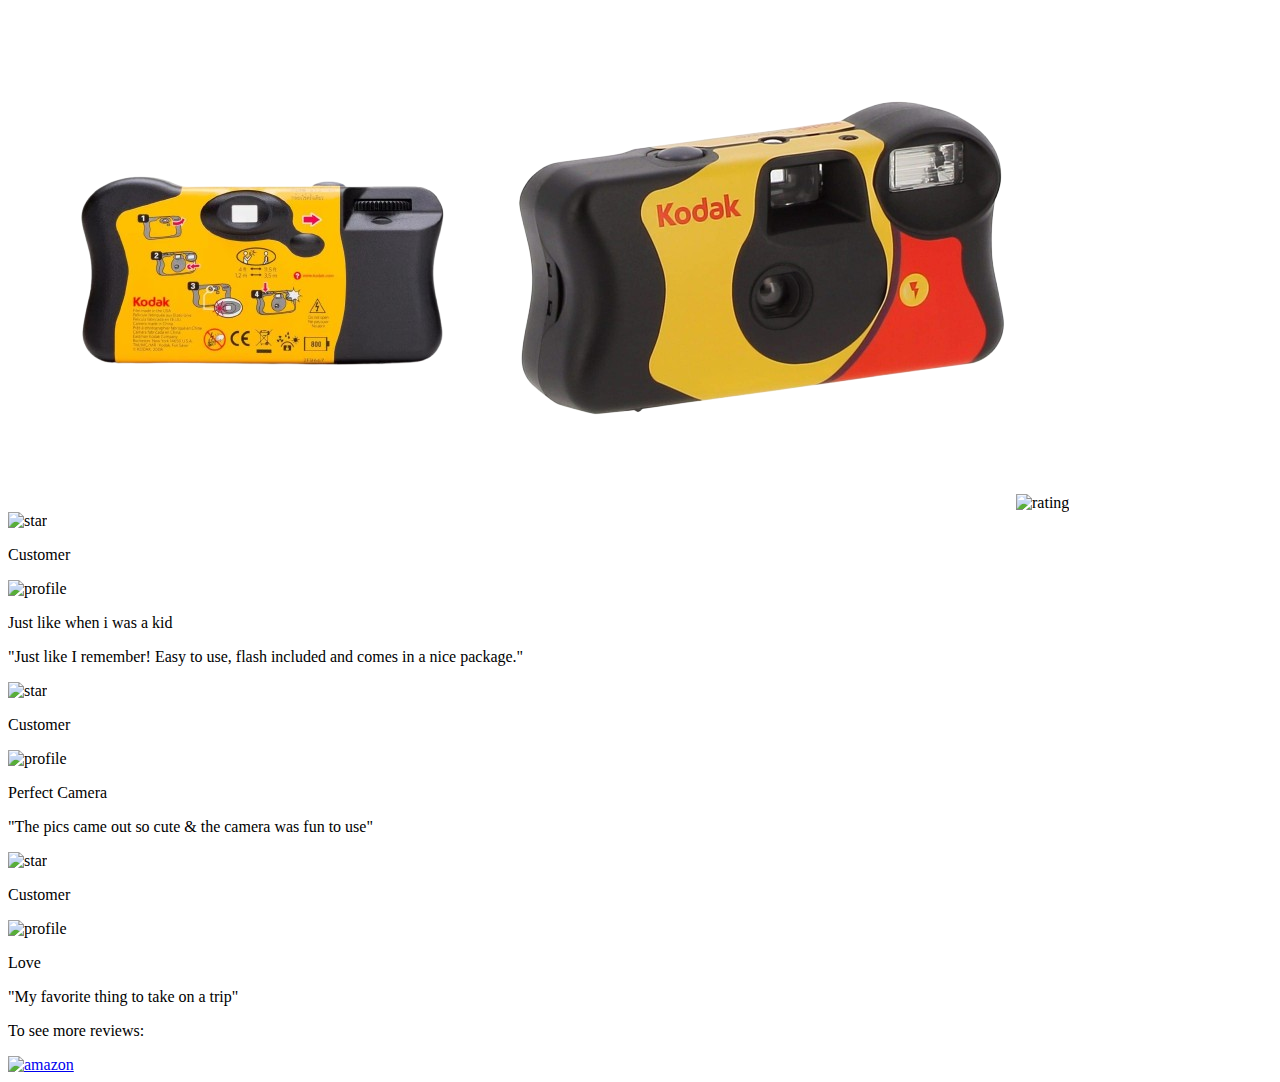
==== index2.html @ 7a3fc010 "fixed again arrow and added reviews in the second hmtl" ====
<!DOCTYPE html>
<html lang="en">
<head>
    <meta charset="UTF-8">
    <meta name="viewport" content="width=device-width, initial-scale=1.0">
    <title>Document</title>
    <link rel="stylesheet" href="style.csss">
</head>
<body>
    <img src="IMG_6642-removebg-preview.png" alt="camera">
    <img src="IMG_6643-removebg-preview.png" alt="cameraback">
    <img src="https://upshift.work/wp-content/uploads/2023/06/g2-rating-only.png" alt="rating">
    <div class="rating">
        <img src="https://parspng.com/wp-content/uploads/2023/01/5starspng.parspng.com-4.png" alt="star">
        <p>Customer</p>
        <img src="https://static-00.iconduck.com/assets.00/profile-circle-icon-512x512-zxne30hp.png" alt="profile">
        <div class="title"><p>Just like when i was a kid</p></div>
        <p>"Just like I remember! Easy to use, flash included and comes in a nice package."</p>
    </div>
    <div class="rating">
        <img src="https://parspng.com/wp-content/uploads/2023/01/5starspng.parspng.com-4.png" alt="star">
        <p>Customer</p>
        <img src="https://static-00.iconduck.com/assets.00/profile-circle-icon-512x512-zxne30hp.png" alt="profile">
        <div class="title"><p>Perfect Camera</p></div>
        <p>"The pics came out so cute & the camera was fun to use"</p>
    </div>
    <div class="rating">
        <img src="https://parspng.com/wp-content/uploads/2023/01/5starspng.parspng.com-4.png" alt="star">
        <p>Customer</p>
        <img src="https://static-00.iconduck.com/assets.00/profile-circle-icon-512x512-zxne30hp.png" alt="profile">
        <div class="title"><p>Love</p></div>
        <p>"My favorite thing to take on a trip"</p>
    </div>
    <p>To see more reviews:</p>
    <a href="https://a.co/d/iWmUZCM"><img src="https://www.hatchwise.com/wp-content/uploads/2022/08/Amazon-Logo-2000-present-1024x576.jpeg" alt="amazon"></a>
</body>
</html>
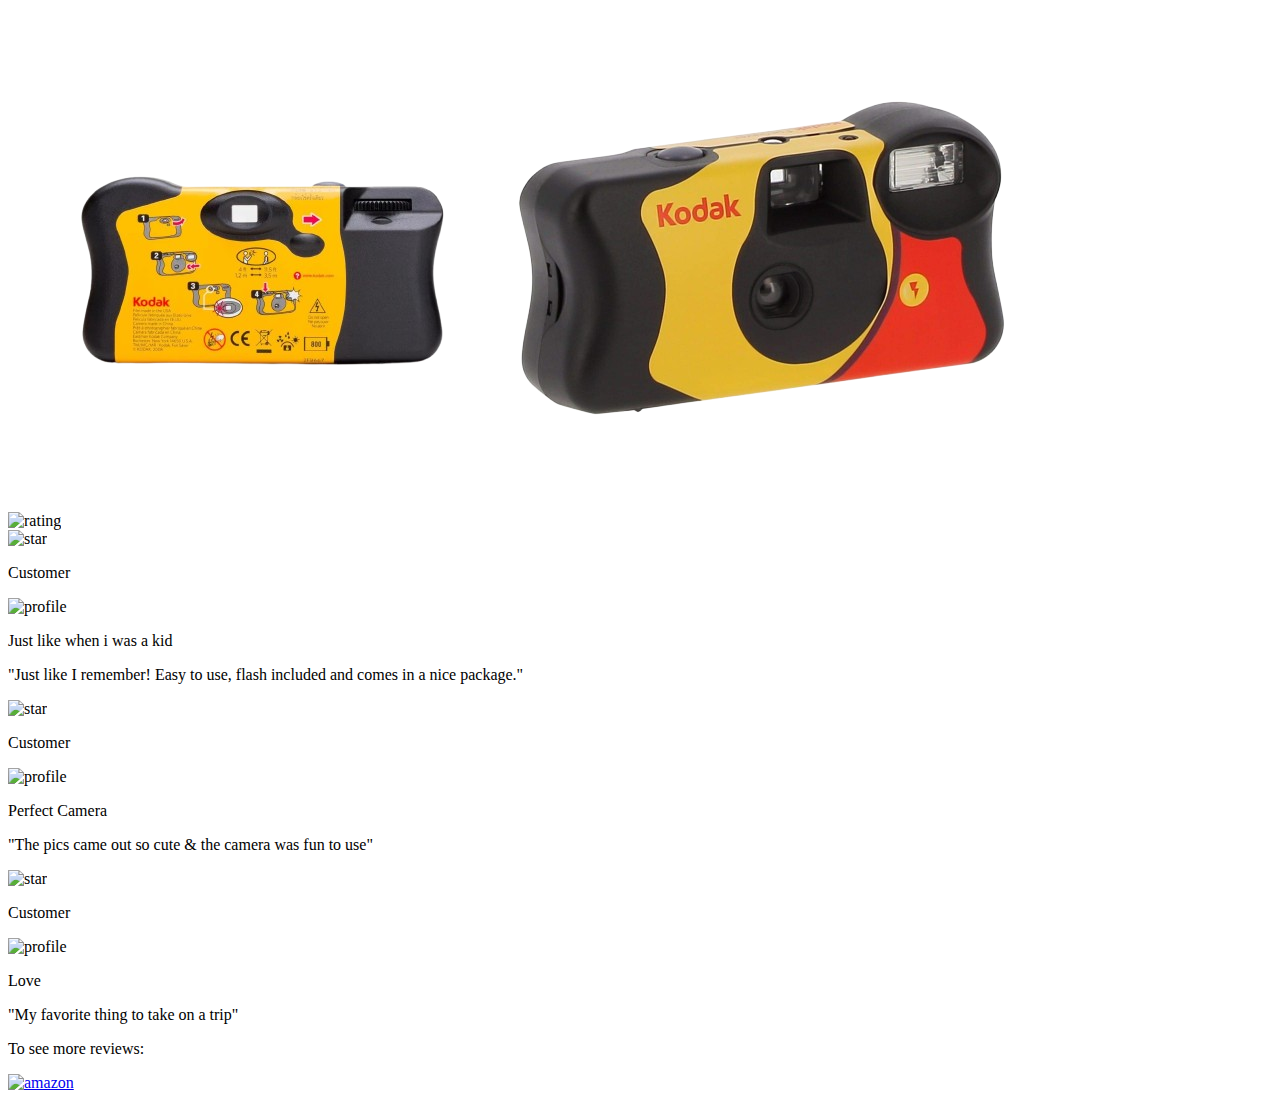
==== commit 362245d1: "updated second html and css classes" ====
--- a/index2.html
+++ b/index2.html
@@ -7,31 +7,43 @@
     <link rel="stylesheet" href="style.csss">
 </head>
 <body>
-    <img src="IMG_6642-removebg-preview.png" alt="camera">
-    <img src="IMG_6643-removebg-preview.png" alt="cameraback">
-    <img src="https://upshift.work/wp-content/uploads/2023/06/g2-rating-only.png" alt="rating">
-    <div class="rating">
-        <img src="https://parspng.com/wp-content/uploads/2023/01/5starspng.parspng.com-4.png" alt="star">
-        <p>Customer</p>
-        <img src="https://static-00.iconduck.com/assets.00/profile-circle-icon-512x512-zxne30hp.png" alt="profile">
-        <div class="title"><p>Just like when i was a kid</p></div>
-        <p>"Just like I remember! Easy to use, flash included and comes in a nice package."</p>
+    <div class="images">
+        <img src="IMG_6642-removebg-preview.png" alt="camera">
+        <img src="IMG_6643-removebg-preview.png" alt="cameraback">
     </div>
-    <div class="rating">
-        <img src="https://parspng.com/wp-content/uploads/2023/01/5starspng.parspng.com-4.png" alt="star">
-        <p>Customer</p>
-        <img src="https://static-00.iconduck.com/assets.00/profile-circle-icon-512x512-zxne30hp.png" alt="profile">
-        <div class="title"><p>Perfect Camera</p></div>
-        <p>"The pics came out so cute & the camera was fun to use"</p>
+    <div class="reviews-group">
+        <img src="https://upshift.work/wp-content/uploads/2023/06/g2-rating-only.png" alt="rating">
+        <div class="reviews">
+            <div class="rating">
+                <img src="https://parspng.com/wp-content/uploads/2023/01/5starspng.parspng.com-4.png" alt="star">
+                <p>Customer</p>
+                <img src="https://static-00.iconduck.com/assets.00/profile-circle-icon-512x512-zxne30hp.png" alt="profile">
+                <div class="text">
+                    <div class="title"><p>Just like when i was a kid</p></div>
+                    <p>"Just like I remember! Easy to use, flash included and comes in a nice package."</p>
+                </div>
+            </div>
+            <div class="rating">
+                <img src="https://parspng.com/wp-content/uploads/2023/01/5starspng.parspng.com-4.png" alt="star">
+                <p>Customer</p>
+                <img src="https://static-00.iconduck.com/assets.00/profile-circle-icon-512x512-zxne30hp.png" alt="profile">
+                <div class="text">
+                    <div class="title"><p>Perfect Camera</p></div>
+                    <p>"The pics came out so cute & the camera was fun to use"</p>
+                </div>
+            </div>
+            <div class="rating">
+                <img src="https://parspng.com/wp-content/uploads/2023/01/5starspng.parspng.com-4.png" alt="star">
+                <p>Customer</p>
+                <img src="https://static-00.iconduck.com/assets.00/profile-circle-icon-512x512-zxne30hp.png" alt="profile">
+                <div class="text">
+                    <div class="title"><p>Love</p></div>
+                    <p>"My favorite thing to take on a trip"</p>
+                </div>
+            </div>
+        </div>
+        <p>To see more reviews:</p>
+        <a href="https://a.co/d/iWmUZCM"><img src="https://www.hatchwise.com/wp-content/uploads/2022/08/Amazon-Logo-2000-present-1024x576.jpeg" alt="amazon"></a>
     </div>
-    <div class="rating">
-        <img src="https://parspng.com/wp-content/uploads/2023/01/5starspng.parspng.com-4.png" alt="star">
-        <p>Customer</p>
-        <img src="https://static-00.iconduck.com/assets.00/profile-circle-icon-512x512-zxne30hp.png" alt="profile">
-        <div class="title"><p>Love</p></div>
-        <p>"My favorite thing to take on a trip"</p>
-    </div>
-    <p>To see more reviews:</p>
-    <a href="https://a.co/d/iWmUZCM"><img src="https://www.hatchwise.com/wp-content/uploads/2022/08/Amazon-Logo-2000-present-1024x576.jpeg" alt="amazon"></a>
 </body>
 </html>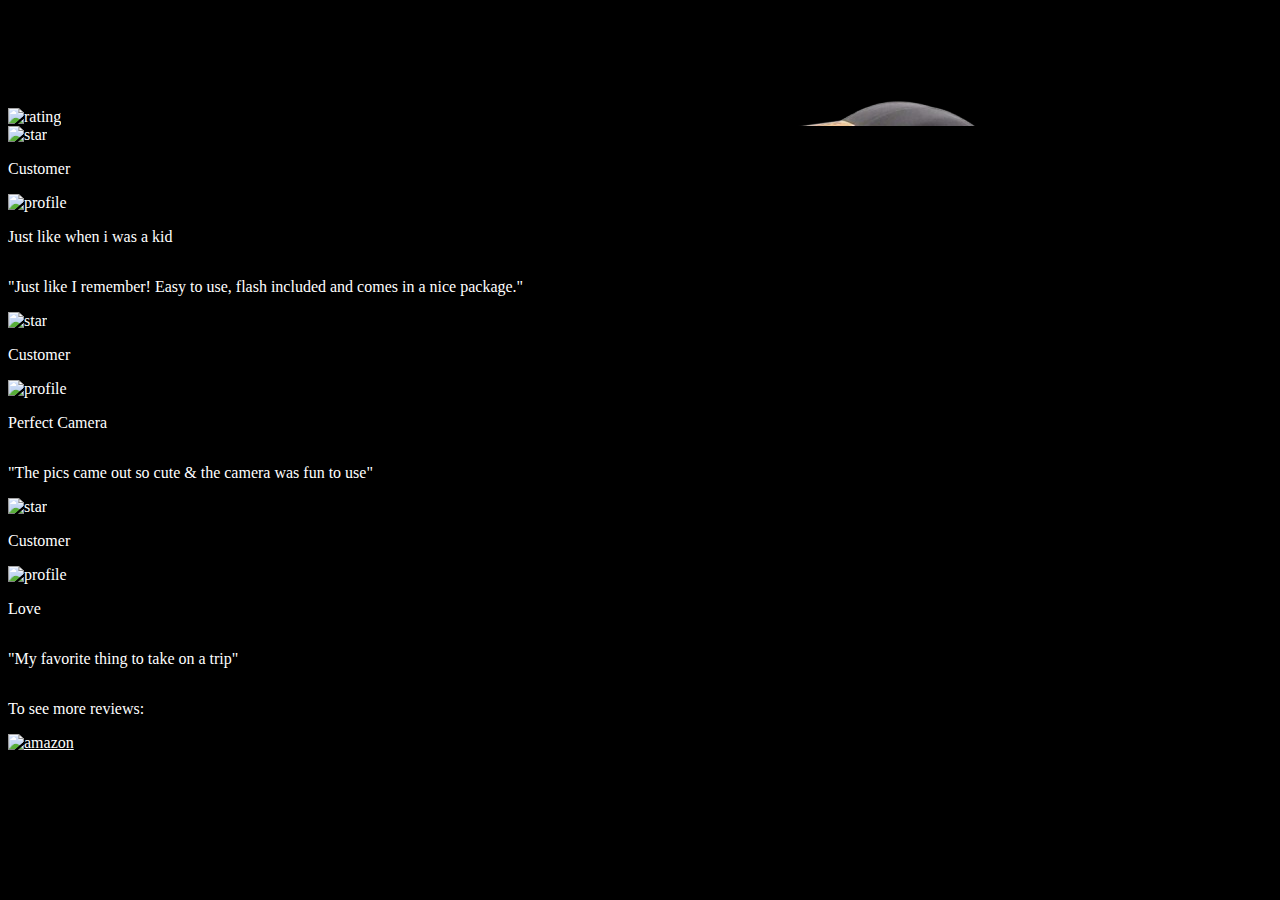
==== commit 851d76f5: "nochange" ====
--- a/index2.html
+++ b/index2.html
@@ -4,7 +4,7 @@
     <meta charset="UTF-8">
     <meta name="viewport" content="width=device-width, initial-scale=1.0">
     <title>Document</title>
-    <link rel="stylesheet" href="style.csss">
+    <link rel="stylesheet" href="style.css">
 </head>
 <body>
     <div class="images">
--- a/style.css
+++ b/style.css
@@ -0,0 +1,36 @@
+* {
+    background-color: black;
+    font-family: 'Iowan Old Style', 'Palatino Linotype', 'URW Palladio L', P052, serif;
+    font-weight: normal;
+    scroll-behavior: smooth;
+    color: white;
+}
+.arrow > img {
+    height: 50px;
+    width: 50px;
+}
+.arrow {
+    display: flex;
+    justify-content: center;
+}
+.home {
+    display: flex;
+    flex-flow: row nowrap;
+}
+.title {
+    display: flex;
+    flex-direction: column;
+    justify-content: center;
+}
+.images {
+    height: 100px;
+    width: auto;
+}
+.reviews {
+    display: flex;
+    flex-flow: column nowrap;
+}
+.rating > img {
+    height: 50px;
+    width: auto;
+}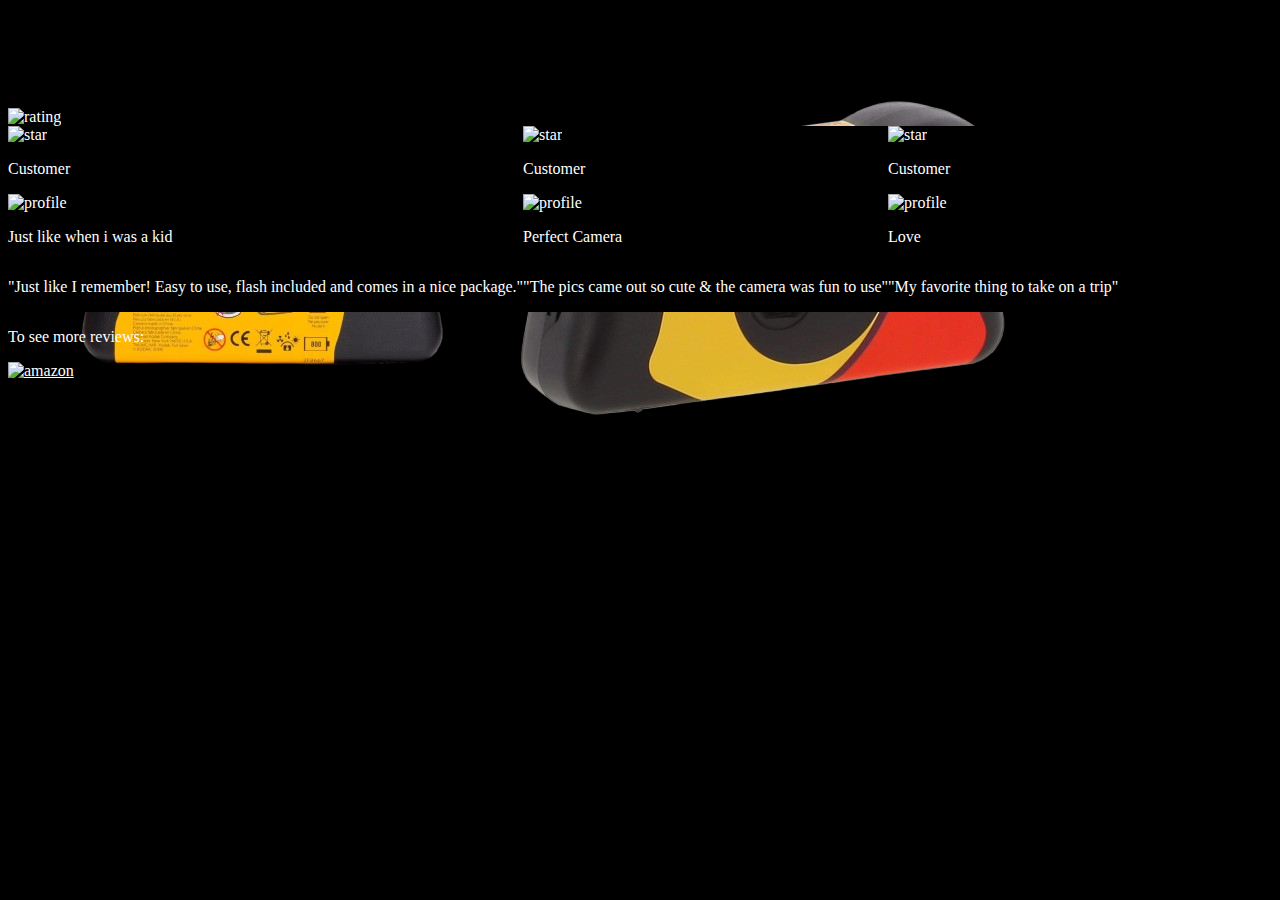
==== commit 77102f63: "adjusted images" ====
--- a/index2.html
+++ b/index2.html
@@ -42,8 +42,10 @@
                 </div>
             </div>
         </div>
-        <p>To see more reviews:</p>
-        <a href="https://a.co/d/iWmUZCM"><img src="https://www.hatchwise.com/wp-content/uploads/2022/08/Amazon-Logo-2000-present-1024x576.jpeg" alt="amazon"></a>
+        <div class="amazonlink">
+            <p>To see more reviews:</p>
+            <a href="https://a.co/d/iWmUZCM"><img src="https://www.hatchwise.com/wp-content/uploads/2022/08/Amazon-Logo-2000-present-1024x576.jpeg" alt="amazon"></a>
+        </div>
     </div>
 </body>
 </html>--- a/style.css
+++ b/style.css
@@ -28,9 +28,17 @@
 }
 .reviews {
     display: flex;
-    flex-flow: column nowrap;
+    flex-flow: row nowrap;
 }
 .rating > img {
     height: 50px;
     width: auto;
+}
+.amazonlink > img {
+    height: 50px;
+    width: auto;
+}
+.reviews-group > img {
+    height: 50px;
+    width: auto;
 }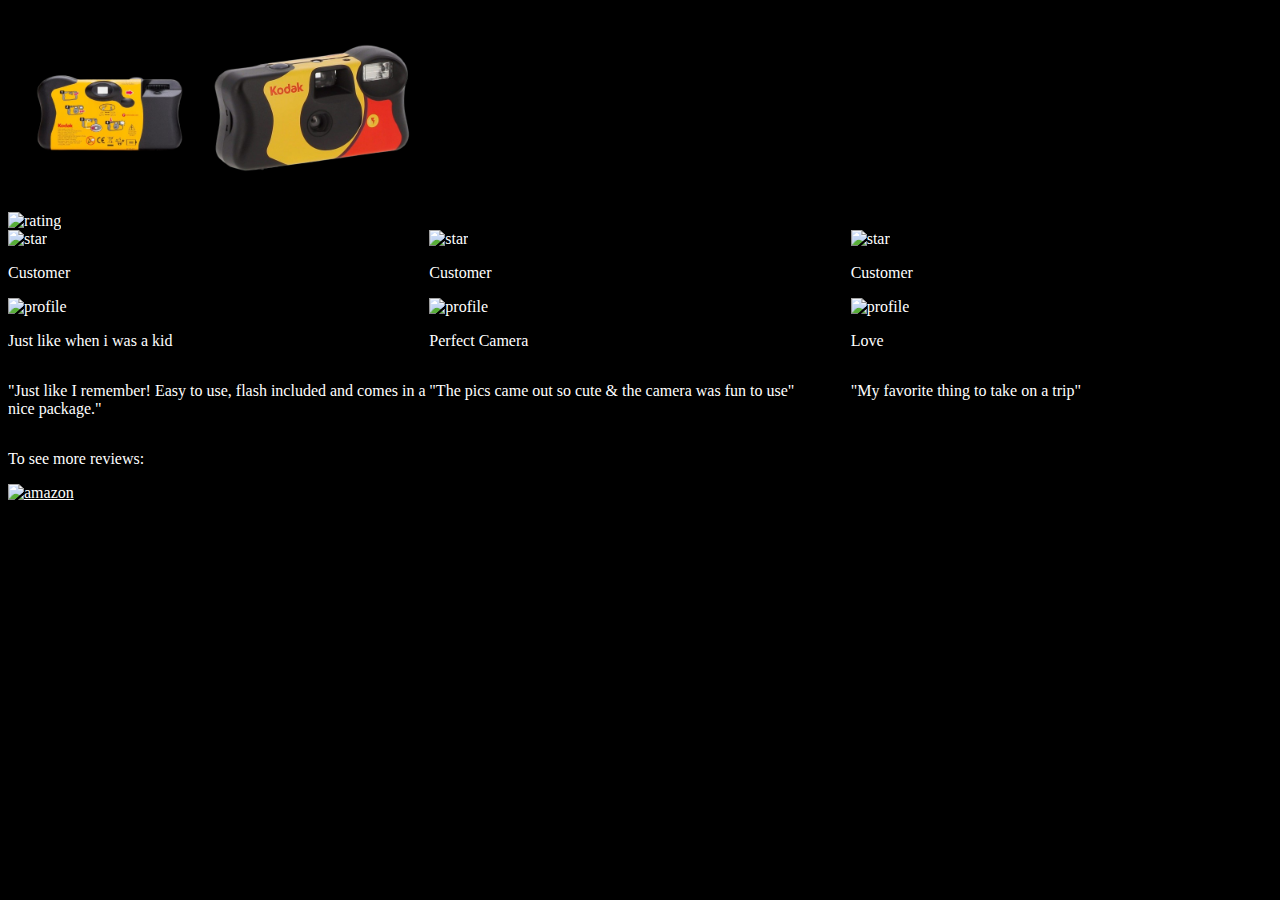
==== commit a30bb4ae: "changed images and dimensions" ====
--- a/index2.html
+++ b/index2.html
@@ -11,41 +11,39 @@
         <img src="IMG_6642-removebg-preview.png" alt="camera">
         <img src="IMG_6643-removebg-preview.png" alt="cameraback">
     </div>
-    <div class="reviews-group">
-        <img src="https://upshift.work/wp-content/uploads/2023/06/g2-rating-only.png" alt="rating">
-        <div class="reviews">
-            <div class="rating">
-                <img src="https://parspng.com/wp-content/uploads/2023/01/5starspng.parspng.com-4.png" alt="star">
-                <p>Customer</p>
-                <img src="https://static-00.iconduck.com/assets.00/profile-circle-icon-512x512-zxne30hp.png" alt="profile">
-                <div class="text">
-                    <div class="title"><p>Just like when i was a kid</p></div>
-                    <p>"Just like I remember! Easy to use, flash included and comes in a nice package."</p>
-                </div>
-            </div>
-            <div class="rating">
-                <img src="https://parspng.com/wp-content/uploads/2023/01/5starspng.parspng.com-4.png" alt="star">
-                <p>Customer</p>
-                <img src="https://static-00.iconduck.com/assets.00/profile-circle-icon-512x512-zxne30hp.png" alt="profile">
-                <div class="text">
-                    <div class="title"><p>Perfect Camera</p></div>
-                    <p>"The pics came out so cute & the camera was fun to use"</p>
-                </div>
-            </div>
-            <div class="rating">
-                <img src="https://parspng.com/wp-content/uploads/2023/01/5starspng.parspng.com-4.png" alt="star">
-                <p>Customer</p>
-                <img src="https://static-00.iconduck.com/assets.00/profile-circle-icon-512x512-zxne30hp.png" alt="profile">
-                <div class="text">
-                    <div class="title"><p>Love</p></div>
-                    <p>"My favorite thing to take on a trip"</p>
-                </div>
+    <div class="star-rating"><img src="https://cdn.prod.website-files.com/617b0d62ac72ff4707032ac3/61830094f175250cfccfd4b0_stars.png" alt="rating"></div>
+    <div class="reviews">
+        <div class="rating">
+            <img src="https://parspng.com/wp-content/uploads/2023/01/5starspng.parspng.com-4.png" alt="star">
+            <p>Customer</p>
+            <img src="https://static-00.iconduck.com/assets.00/profile-circle-icon-512x512-zxne30hp.png" alt="profile">
+            <div class="text">
+                <div class="title"><p>Just like when i was a kid</p></div>
+                <p>"Just like I remember! Easy to use, flash included and comes in a nice package."</p>
             </div>
         </div>
-        <div class="amazonlink">
-            <p>To see more reviews:</p>
-            <a href="https://a.co/d/iWmUZCM"><img src="https://www.hatchwise.com/wp-content/uploads/2022/08/Amazon-Logo-2000-present-1024x576.jpeg" alt="amazon"></a>
+        <div class="rating">
+            <img src="https://parspng.com/wp-content/uploads/2023/01/5starspng.parspng.com-4.png" alt="star">
+            <p>Customer</p>
+            <img src="https://static-00.iconduck.com/assets.00/profile-circle-icon-512x512-zxne30hp.png" alt="profile">
+            <div class="text">
+                <div class="title"><p>Perfect Camera</p></div>
+                <p>"The pics came out so cute & the camera was fun to use"</p>
+            </div>
         </div>
+        <div class="rating">
+            <img src="https://parspng.com/wp-content/uploads/2023/01/5starspng.parspng.com-4.png" alt="star">
+            <p>Customer</p>
+            <img src="https://static-00.iconduck.com/assets.00/profile-circle-icon-512x512-zxne30hp.png" alt="profile">
+            <div class="text">
+                <div class="title"><p>Love</p></div>
+                <p>"My favorite thing to take on a trip"</p>
+            </div>
+        </div>
+    </div>
+    <div class="amazon-link">
+        <p>To see more reviews:</p>
+        <a href="https://a.co/d/iWmUZCM"><img src="https://www.hatchwise.com/wp-content/uploads/2022/08/Amazon-Logo-2000-present-1024x576.jpeg" alt="amazon"></a>
     </div>
 </body>
 </html>--- a/style.css
+++ b/style.css
@@ -22,8 +22,8 @@
     flex-direction: column;
     justify-content: center;
 }
-.images {
-    height: 100px;
+.images > img {
+    height: 200px;
     width: auto;
 }
 .reviews {
@@ -34,11 +34,14 @@
     height: 50px;
     width: auto;
 }
-.amazonlink > img {
+.amazon-link > img {
     height: 50px;
     width: auto;
 }
-.reviews-group > img {
+.star-rating > img {
     height: 50px;
     width: auto;
+}
+.rating {
+    flex: 1 1 0;
 }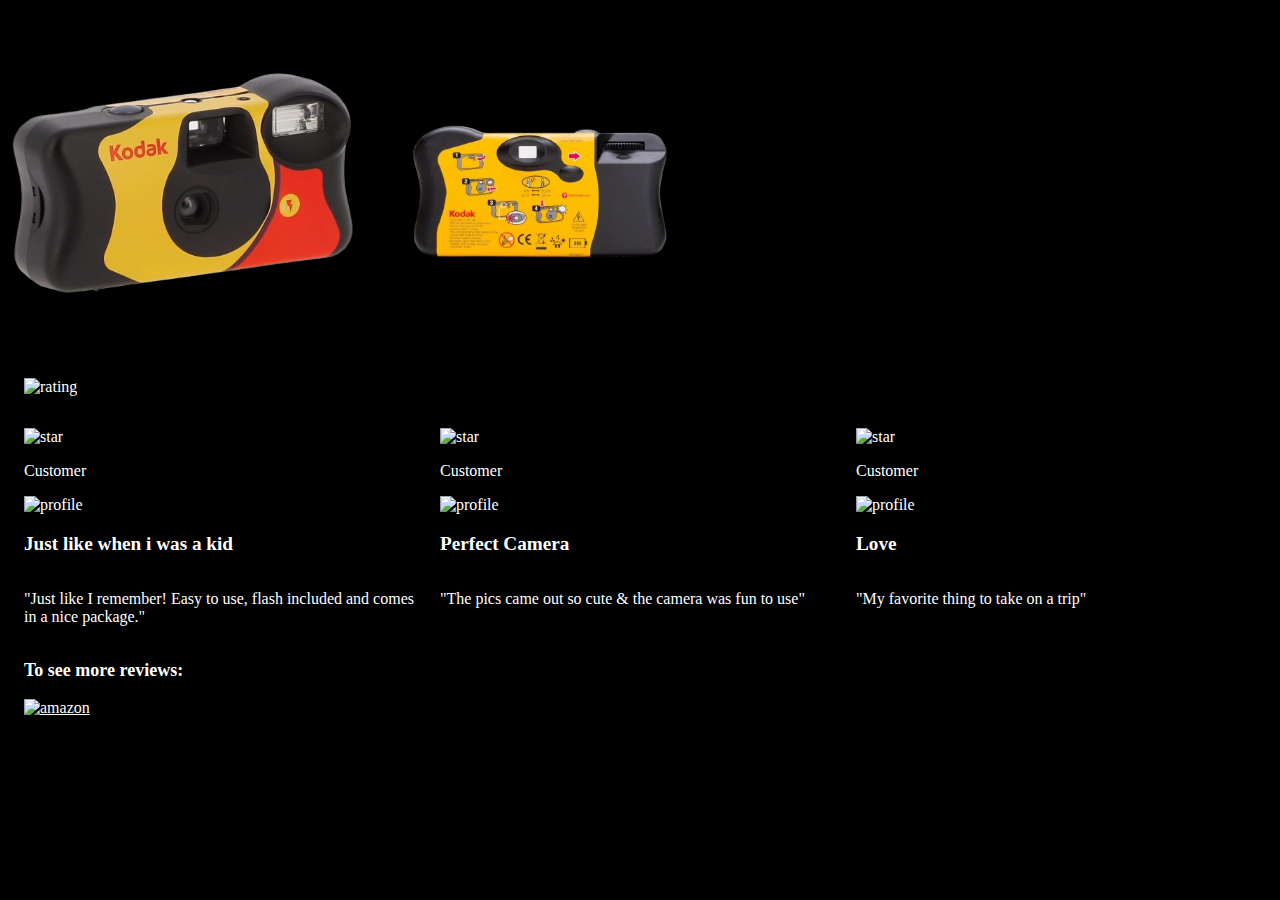
==== commit d011d898: "fixed text and images dimensions and added margin and gaps" ====
--- a/index2.html
+++ b/index2.html
@@ -8,8 +8,8 @@
 </head>
 <body>
     <div class="images">
-        <img src="IMG_6642-removebg-preview.png" alt="camera">
-        <img src="IMG_6643-removebg-preview.png" alt="cameraback">
+        <img src="IMG_6643-removebg-preview.png" alt="camera">
+        <img src="IMG_6642-removebg-preview.png" alt="cameraback">
     </div>
     <div class="star-rating"><img src="https://cdn.prod.website-files.com/617b0d62ac72ff4707032ac3/61830094f175250cfccfd4b0_stars.png" alt="rating"></div>
     <div class="reviews">
--- a/style.css
+++ b/style.css
@@ -16,6 +16,8 @@
 .home {
     display: flex;
     flex-flow: row nowrap;
+    justify-content: space-between;
+    margin: 1em;
 }
 .title {
     display: flex;
@@ -23,12 +25,15 @@
     justify-content: center;
 }
 .images > img {
-    height: 200px;
+    height: 350px;
     width: auto;
 }
 .reviews {
     display: flex;
     flex-flow: row nowrap;
+    justify-content: space-between;
+    gap: 1em;
+    margin: 1em;
 }
 .rating > img {
     height: 50px;
@@ -39,9 +44,21 @@
     width: auto;
 }
 .star-rating > img {
-    height: 50px;
+    height: 75px;
     width: auto;
+    margin: 1em;
 }
 .rating {
     flex: 1 1 0;
+}
+.title > p {
+    font-weight: bolder;
+    font-size: larger;
+}
+.amazon-link > p {
+    font-weight: bolder;
+    font-size: large;
+}
+.amazon-link {
+    margin: 1em;
 }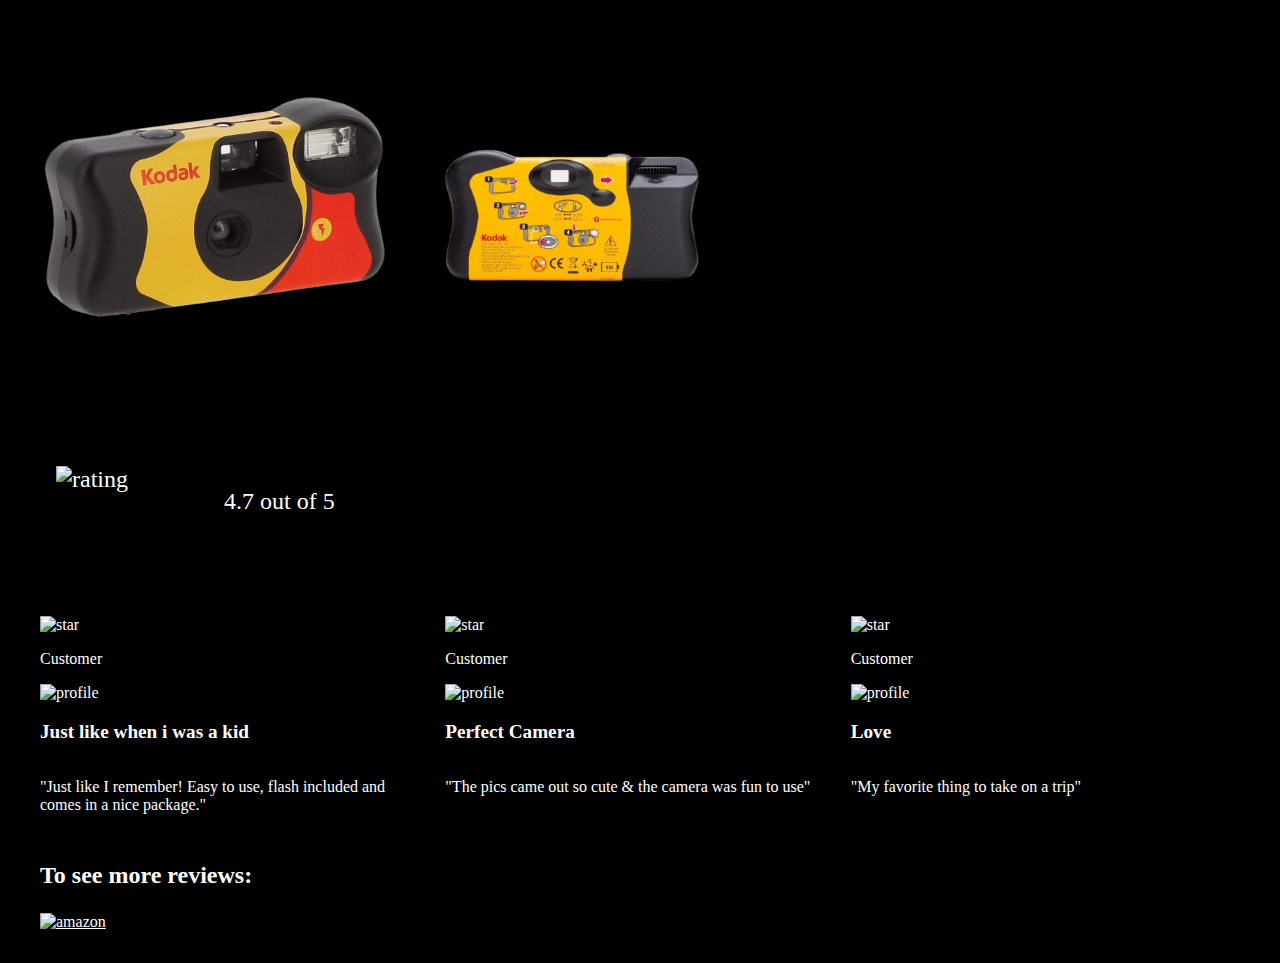
==== commit 867c5a20: "added last changes and finished project" ====
--- a/index2.html
+++ b/index2.html
@@ -11,7 +11,10 @@
         <img src="IMG_6643-removebg-preview.png" alt="camera">
         <img src="IMG_6642-removebg-preview.png" alt="cameraback">
     </div>
-    <div class="star-rating"><img src="https://cdn.prod.website-files.com/617b0d62ac72ff4707032ac3/61830094f175250cfccfd4b0_stars.png" alt="rating"></div>
+    <div class="star-rating">
+        <img src="https://cdn.prod.website-files.com/617b0d62ac72ff4707032ac3/61830094f175250cfccfd4b0_stars.png" alt="rating">
+        <p>4.7 out of 5</p>
+    </div>
     <div class="reviews">
         <div class="rating">
             <img src="https://parspng.com/wp-content/uploads/2023/01/5starspng.parspng.com-4.png" alt="star">
--- a/style.css
+++ b/style.css
@@ -5,7 +5,7 @@
     scroll-behavior: smooth;
     color: white;
 }
-.arrow > img {
+.arrow img {
     height: 50px;
     width: 50px;
 }
@@ -16,13 +16,17 @@
 .home {
     display: flex;
     flex-flow: row nowrap;
-    justify-content: space-between;
-    margin: 1em;
+    justify-content: center;
+    margin: 2em;
+    gap: 4em;
 }
 .title {
     display: flex;
     flex-direction: column;
     justify-content: center;
+}
+.images {
+    margin: 2em;
 }
 .images > img {
     height: 350px;
@@ -33,20 +37,28 @@
     flex-flow: row nowrap;
     justify-content: space-between;
     gap: 1em;
-    margin: 1em;
+    margin: 2em;
 }
 .rating > img {
     height: 50px;
     width: auto;
 }
-.amazon-link > img {
-    height: 50px;
+.amazon-link img {
+    height: 75px;
     width: auto;
 }
+.star-rating {
+    display: flex;
+    flex-flow: row nowrap;
+    gap: 2em;
+    align-items: center;
+    font-size: x-large;
+    font-weight: bold;
+}
 .star-rating > img {
-    height: 75px;
+    height: 70px;
     width: auto;
-    margin: 1em;
+    margin: 2em;
 }
 .rating {
     flex: 1 1 0;
@@ -57,8 +69,11 @@
 }
 .amazon-link > p {
     font-weight: bolder;
-    font-size: large;
+    font-size: x-large;
 }
 .amazon-link {
-    margin: 1em;
+    margin: 2em;
+}
+h1 {
+    font-weight: bolder;
 }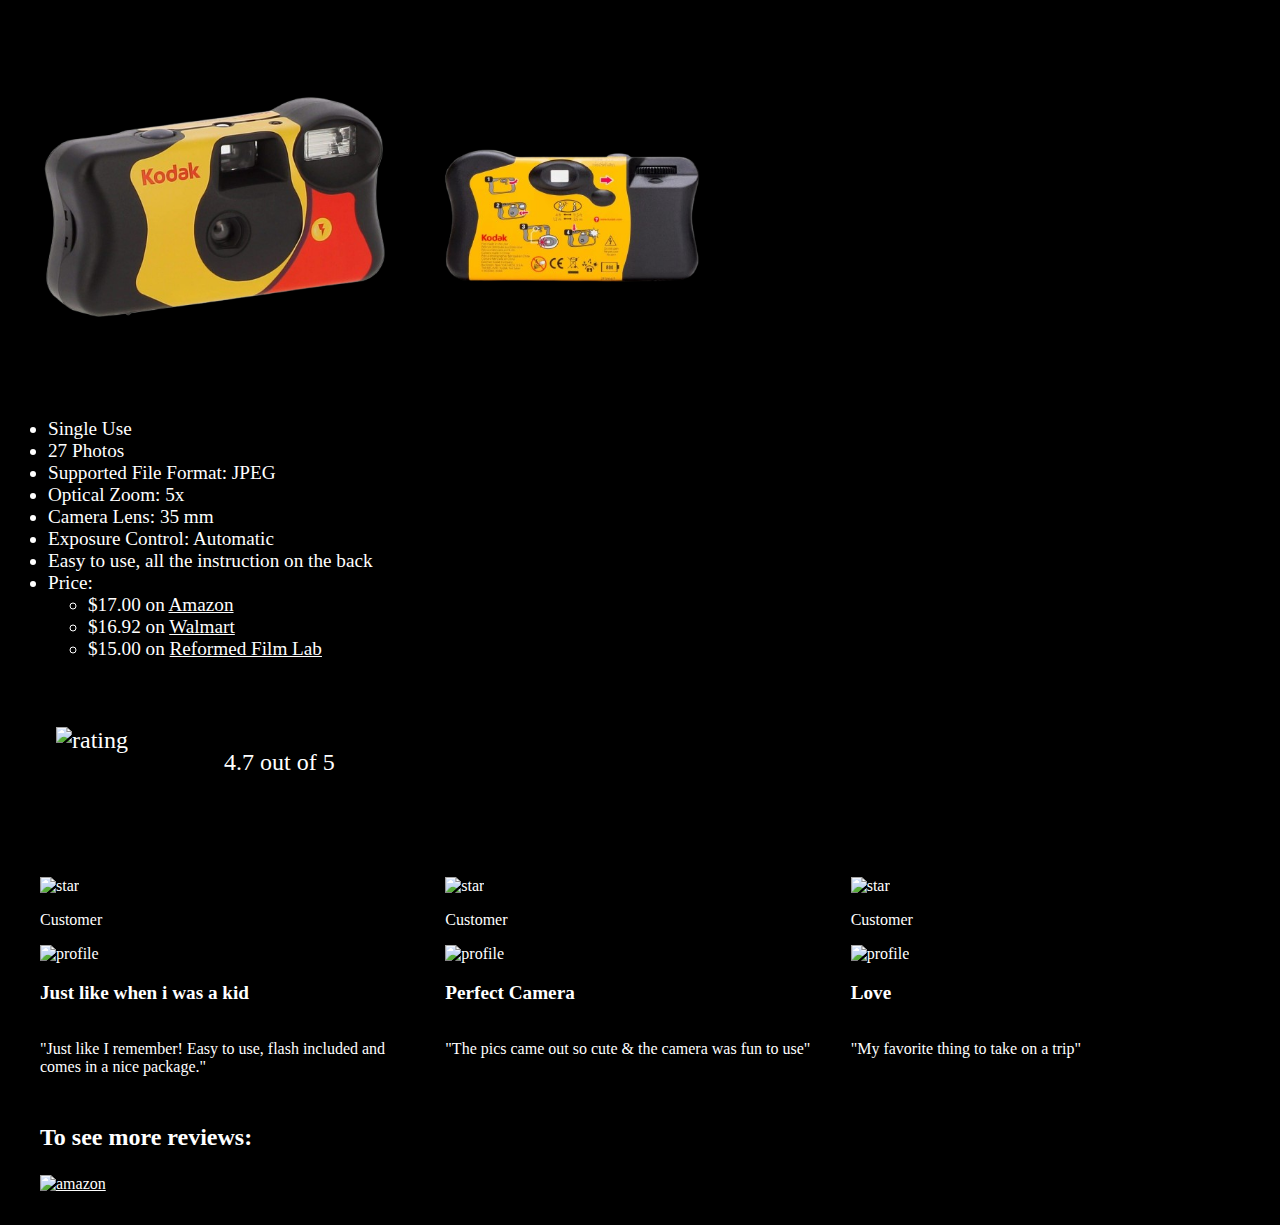
==== commit 9977e693: "added informations" ====
--- a/index2.html
+++ b/index2.html
@@ -10,6 +10,24 @@
     <div class="images">
         <img src="IMG_6643-removebg-preview.png" alt="camera">
         <img src="IMG_6642-removebg-preview.png" alt="cameraback">
+    </div>
+    <div class="informations">
+        <ul>
+            <li>Single Use</li>
+            <li>27 Photos</li>
+            <li>Supported File Format: JPEG</li>
+            <li>Optical Zoom: 5x</li>
+            <li>Camera Lens: 35 mm</li>
+            <li>Exposure Control: Automatic</li>
+            <li>Easy to use, all the instruction on the back</li>
+            <li>Price:
+                <ul>
+                    <li>$17.00 on <a href="https://a.co/d/3Dr8d6W">Amazon</a></li>
+                    <li>$16.92 on <a href="https://www.walmart.com/ip/Kodak-FunSaver-Disposable-Camera-with-Flash-800-ISO/44465146">Walmart</a></li>
+                    <li>$15.00 on <a href="https://reformedfilmlab.com/products/kodak-funsaver-27-exposure-camera?variant=34303686705291&country=US&currency=USD&utm_medium=product_sync&utm_source=google&utm_content=sag_organic&utm_campaign=sag_organic&srsltid=AfmBOoqiYxcONBuJcqBTNVaURrIL5cz_6aSBY4C6JA5KYTpJfYQJQWUxojw">Reformed Film Lab</a></li>
+                </ul>
+                </li>
+        </ul>
     </div>
     <div class="star-rating">
         <img src="https://cdn.prod.website-files.com/617b0d62ac72ff4707032ac3/61830094f175250cfccfd4b0_stars.png" alt="rating">
--- a/style.css
+++ b/style.css
@@ -76,4 +76,7 @@
 }
 h1 {
     font-weight: bolder;
+}
+.informations {
+    font-size: larger;
 }